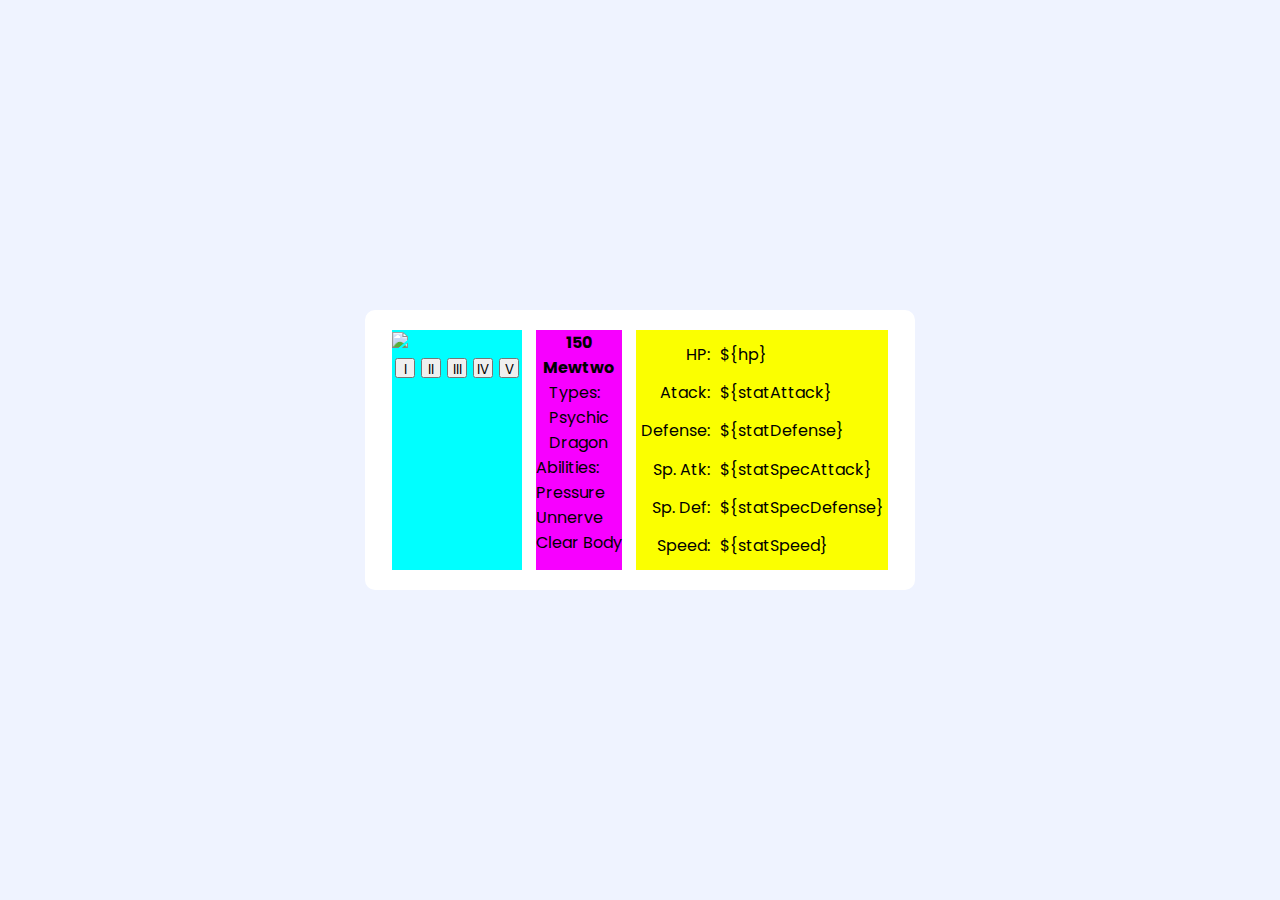
==== testando.html @ 113fe01b "creating card layout from scratch using flexbox css" ====
<!DOCTYPE html>
<html lang="en">
<head>
    <meta charset="UTF-8">
    <meta http-equiv="X-UA-Compatible" content="IE=edge">
    <meta name="viewport" content="width=device-width, initial-scale=1.0">
    <title>Flex box no grau</title>
    <link rel="stylesheet" href="flexbox.css">
    <link
      href="https://fonts.googleapis.com/css2?family=Poppins:wght@400;600&display=swap"
      rel="stylesheet"
    />
</head>
<body>
    <div class="container">
        <div class="card">
            <div class="info sprites">
                <img src="https:raw.githubusercontent.com/PokeAPI/sprites/master/sprites/pokemon/versions/generation-v/black-white/animated/150.gif">
                <div class="group-button">
                    <button id="RG"> I </button>
                    <button id="GS"> II </button>
                    <button id="RB"> III </button>
                    <button id="DP"> IV </button>
                    <button id="BW"> V </button>
                </div>
            </div>
            <div class="info types">
                <div class="fields">
                    <h4 class="id" id="identidade">150 </h2>
                    <h4 class="name">Mewtwo</h4>
                    <div class="types">Types: 
                        <p>Psychic</p>
                        <p>Dragon</p>
                    </div>
                    <div class="possible-abilities">Abilities:
                        <p>Pressure</p>
                        <p>Unnerve</p>
                        <p>Clear Body</p>
                    </div>
                </div>
            </div>
            <div class="info stats">
                <div class="atributes-names"> 
                    <p id="hp">HP:  </p>
                    <p id="atk">Atack:  </p>
                    <p id="def">Defense: </p>
                    <p id="spec-atk">Sp. Atk: </p>
                    <p id="spec-def">Sp. Def: </p>
                    <p id="speed">Speed:  </p>
                </div>

                <div class="value"> 
                    <p class="hp"> ${hp} </p>
                    <p class="attack"> ${statAttack} </p>
                    <p class="defense"> ${statDefense} </p>
                    <p class="special-attack"> ${statSpecAttack} </p>
                    <p class="special-defense"> ${statSpecDefense} </p>
                    <p class="speed"> ${statSpeed} </p>
                </div>
            </div>
        </div>
    </div>
</body>
</html>
---- flexbox.css ----
* {
    padding: 0;
    margin: 0;
    box-sizing: border-box;
    font-family: "Poppins", sans-serif;
}
body {
    background-color: #eff3ff;
}

.container {
    display: flex;
    width: 550px;
    position: absolute;
    transform: translate(-50%, -50%);
    top: 50%;
    left: 50%;
}

.card {
    background-color: rgb(255, 255, 255);
    position: relative;
    width: 100%;
    padding: 20px 20px;
    border-radius: 10px;
    display: flex;
    height: 280px;
    justify-content: space-around;
}

.sprites {
    background-color: aqua;
    justify-content: flex-end;
}

.group-button {
    display: flex;
    justify-content: flex-end;
}

.group-button > button {
    margin: 3px;
    height: 20px;
    width: 20px;
    text-align: center;
}

.types {
    background-color: rgb(247, 0, 255);
}

.fields {
    display: flex;
    align-items: center;
    align-self: center;
    flex-direction: column;
}

.stats {
    background-color: rgb(251, 255, 0);
    display: flex;
    justify-content: center
    flex: 1;
}
.atributes-names {
    display: flex;
    flex-direction: column;
    text-align: right;
    margin: 5px;
    justify-content: space-around;
}

.value {
    display: flex;
    flex-direction: column;
    text-align: left;
    margin: 5px;
    justify-content: space-around;
}
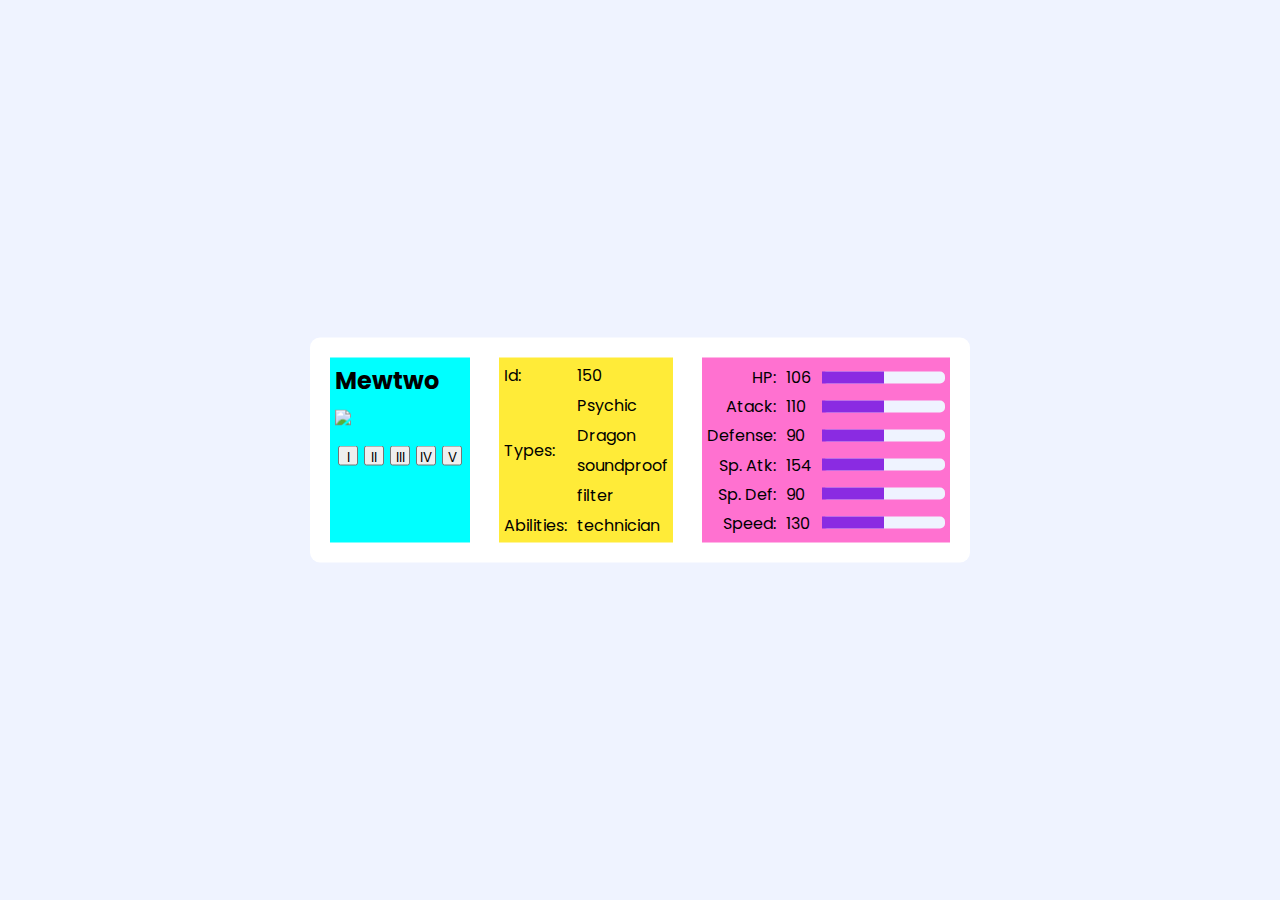
==== commit 79126c16: "feat: card css flexbox implementations" ====
--- a/testando.html
+++ b/testando.html
@@ -15,7 +15,11 @@
     <div class="container">
         <div class="card">
             <div class="info sprites">
-                <img src="https:raw.githubusercontent.com/PokeAPI/sprites/master/sprites/pokemon/versions/generation-v/black-white/animated/150.gif">
+                <h3>Mewtwo</h3>
+                <div class="pokeFrame">
+                    <img src="https:raw.githubusercontent.com/PokeAPI/sprites/master/sprites/pokemon/versions/generation-v/black-white/animated/150.gif">
+                </div>
+                
                 <div class="group-button">
                     <button id="RG"> I </button>
                     <button id="GS"> II </button>
@@ -25,18 +29,20 @@
                 </div>
             </div>
             <div class="info types">
-                <div class="fields">
-                    <h4 class="id" id="identidade">150 </h2>
-                    <h4 class="name">Mewtwo</h4>
-                    <div class="types">Types: 
-                        <p>Psychic</p>
-                        <p>Dragon</p>
-                    </div>
-                    <div class="possible-abilities">Abilities:
-                        <p>Pressure</p>
-                        <p>Unnerve</p>
-                        <p>Clear Body</p>
-                    </div>
+                <div class="type-keys"> 
+                    <p>Id: </p>
+                    <p id="type-type">Types:  </p>
+                    <p id="abilities">Abilities: </p>
+                </div>
+
+                <div class="type-values"> 
+                    <p>150</p>
+                    <p>Psychic</p>
+                    <p>Dragon</p>
+                    <p>soundproof</p>
+                    <p>filter</p>
+                    <p>technician</p>
+                    
                 </div>
             </div>
             <div class="info stats">
@@ -50,12 +56,33 @@
                 </div>
 
                 <div class="value"> 
-                    <p class="hp"> ${hp} </p>
-                    <p class="attack"> ${statAttack} </p>
-                    <p class="defense"> ${statDefense} </p>
-                    <p class="special-attack"> ${statSpecAttack} </p>
-                    <p class="special-defense"> ${statSpecDefense} </p>
-                    <p class="speed"> ${statSpeed} </p>
+                    <p class="hp">106</p>
+                    <p class="attack">110</p>
+                    <p class="defense">90</p>
+                    <p class="special-attack">154</p>
+                    <p class="special-defense">90</p>
+                    <p class="speed">130</p>
+                </div>
+                
+                <div class="value number">
+                    <div class="progress">
+                        <div class="progress__fill"></div>
+                    </div>
+                    <div class="progress">
+                        <div class="progress__fill"></div>
+                    </div>
+                    <div class="progress">
+                        <div class="progress__fill"></div>
+                    </div>
+                    <div class="progress">
+                        <div class="progress__fill"></div>
+                    </div>
+                    <div class="progress">
+                        <div class="progress__fill"></div>
+                    </div>
+                    <div class="progress">
+                        <div class="progress__fill"></div>
+                    </div>
                 </div>
             </div>
         </div>
--- a/flexbox.css
+++ b/flexbox.css
@@ -8,9 +8,13 @@
     background-color: #eff3ff;
 }
 
+.flex {
+    display: flex;
+}
+
 .container {
     display: flex;
-    width: 550px;
+    width: 660px;
     position: absolute;
     transform: translate(-50%, -50%);
     top: 50%;
@@ -24,18 +28,41 @@
     padding: 20px 20px;
     border-radius: 10px;
     display: flex;
-    height: 280px;
-    justify-content: space-around;
+    height: 225px;
+    justify-content: space-between;
 }
 
 .sprites {
     background-color: aqua;
-    justify-content: flex-end;
+    display: flex;
+    flex-direction: column;
+    justify-content: space-between;
+    
+}
+
+h3 {
+    margin: 5px;
+    font-size: x-large;
+    text-align: flex-start;
+}
+
+.pokeFrame{
+    margin: 5px;
+    max-width: 140px;
+    max-height: 140px;
+    border-color: black;
+    border-radius: 5px;
+    align-self: flex-start;
+}
+.pokeFrame >img{
+    width: 120%;
 }
 
 .group-button {
+    margin: 5px;
     display: flex;
-    justify-content: flex-end;
+    flex: 1;
+    justify-content: flex-start;
 }
 
 .group-button > button {
@@ -46,21 +73,44 @@
 }
 
 .types {
-    background-color: rgb(247, 0, 255);
+    background-color: #ffeb38;
+    display: flex;
+
 }
 
-.fields {
+.type-keys {
     display: flex;
-    align-items: center;
-    align-self: center;
     flex-direction: column;
+    justify-content: space-between;
+    margin: 5px;
+}
+
+.type-values {
+    margin: 5px;
+    display: flex;
+    flex: 1;
+    flex-direction: column;
+    justify-content: space-between;
 }
 
 .stats {
-    background-color: rgb(251, 255, 0);
+    background-color: rgb(255, 113, 208);
     display: flex;
-    justify-content: center
-    flex: 1;
+    justify-content: flex-end;
+}
+
+.progress {
+    width: 123px;
+    height: 12px;
+    background: #eff3ff;
+    border-radius: 5px;
+}
+
+
+.progress__fill {
+    width: 50%;
+    height: 100%;
+    background: blueviolet;
 }
 .atributes-names {
     display: flex;
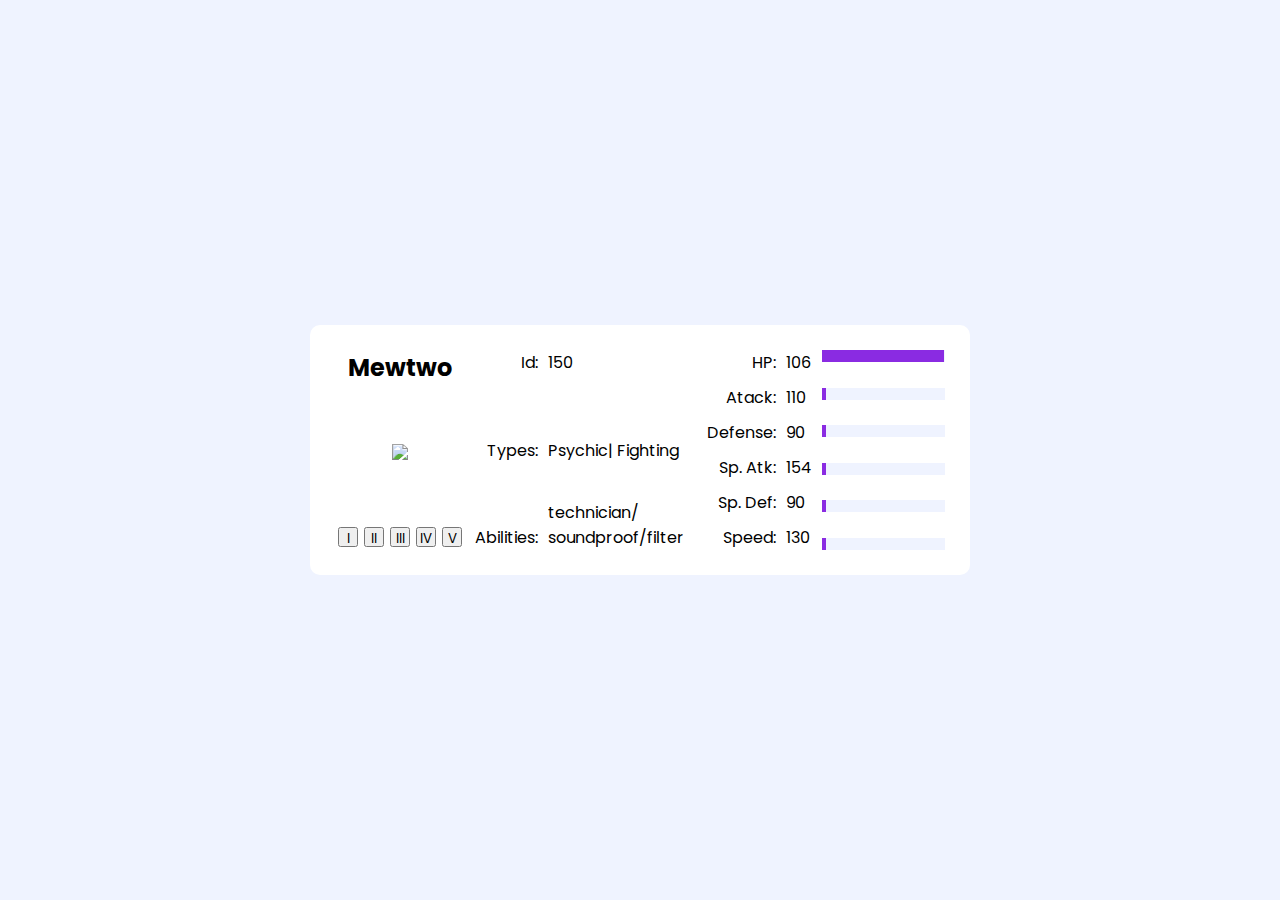
==== commit 5dc5baec: "Stable css positioning and stat bar animation" ====
--- a/testando.html
+++ b/testando.html
@@ -30,19 +30,24 @@
             </div>
             <div class="info types">
                 <div class="type-keys"> 
-                    <p>Id: </p>
-                    <p id="type-type">Types:  </p>
+                    <p id="id">Id:</p>
+                    <p id="type-type">Types:</p>
                     <p id="abilities">Abilities: </p>
                 </div>
 
                 <div class="type-values"> 
-                    <p>150</p>
-                    <p>Psychic</p>
-                    <p>Dragon</p>
-                    <p>soundproof</p>
-                    <p>filter</p>
-                    <p>technician</p>
-                    
+                    <div>
+                        <p>150</p>
+                    </div>    
+                    <div id="tipostipos">
+                        <p>Psychic</p>
+                        <p>| Fighting</p>
+                    </div>
+                    <div>
+                        <p>soundproof</p>
+                        <p>/filter</p>
+                        <p>technician/</p>
+                    </div>
                 </div>
             </div>
             <div class="info stats">
@@ -55,7 +60,7 @@
                     <p id="speed">Speed:  </p>
                 </div>
 
-                <div class="value"> 
+                <div class="atribute-value"> 
                     <p class="hp">106</p>
                     <p class="attack">110</p>
                     <p class="defense">90</p>
@@ -64,28 +69,29 @@
                     <p class="speed">130</p>
                 </div>
                 
-                <div class="value number">
+                <div class="atribute-value number">
                     <div class="progress">
-                        <div class="progress__fill"></div>
+                        <div class="progress__fill hp"></div>
                     </div>
                     <div class="progress">
-                        <div class="progress__fill"></div>
+                        <div class="progress__fill attack"></div>
                     </div>
                     <div class="progress">
-                        <div class="progress__fill"></div>
+                        <div class="progress__fill defense"></div>
                     </div>
                     <div class="progress">
-                        <div class="progress__fill"></div>
+                        <div class="progress__fill special-attack"></div>
                     </div>
                     <div class="progress">
-                        <div class="progress__fill"></div>
+                        <div class="progress__fill special-defense"></div>
                     </div>
                     <div class="progress">
-                        <div class="progress__fill"></div>
+                        <div class="progress__fill speed"></div>
                     </div>
                 </div>
             </div>
         </div>
     </div>
+    <script src="index.js"></script>
 </body>
 </html>--- a/flexbox.css
+++ b/flexbox.css
@@ -10,6 +10,7 @@
 
 .flex {
     display: flex;
+    flex-wrap: wrap;
 }
 
 .container {
@@ -28,31 +29,28 @@
     padding: 20px 20px;
     border-radius: 10px;
     display: flex;
-    height: 225px;
+    height: 250px;
     justify-content: space-between;
 }
 
 .sprites {
-    background-color: aqua;
     display: flex;
     flex-direction: column;
     justify-content: space-between;
-    
+   
 }
 
 h3 {
     margin: 5px;
     font-size: x-large;
-    text-align: flex-start;
+    text-align: center;
 }
 
 .pokeFrame{
     margin: 5px;
     max-width: 140px;
     max-height: 140px;
-    border-color: black;
-    border-radius: 5px;
-    align-self: flex-start;
+    align-self: center;
 }
 .pokeFrame >img{
     width: 120%;
@@ -61,8 +59,8 @@
 .group-button {
     margin: 5px;
     display: flex;
-    flex: 1;
-    justify-content: flex-start;
+    flex: 0;
+    align-content: flex-end;
 }
 
 .group-button > button {
@@ -73,18 +71,19 @@
 }
 
 .types {
-    background-color: #ffeb38;
     display: flex;
-
 }
 
 .type-keys {
     display: flex;
     flex-direction: column;
     justify-content: space-between;
+}
+.type-keys > p {
+    display: flex;
+    justify-content: flex-end;
     margin: 5px;
 }
-
 .type-values {
     margin: 5px;
     display: flex;
@@ -93,8 +92,17 @@
     justify-content: space-between;
 }
 
+.type-values > div {
+    display: flex;
+    flex-wrap: wrap-reverse;
+    align-self: space-between;
+}
+
+#tipostipos{
+    position:absolute;
+    bottom: 45%;    
+}
 .stats {
-    background-color: rgb(255, 113, 208);
     display: flex;
     justify-content: flex-end;
 }
@@ -103,27 +111,29 @@
     width: 123px;
     height: 12px;
     background: #eff3ff;
-    border-radius: 5px;
+    border-radius: 0px;
+    overflow: hidden;
 }
 
 
 .progress__fill {
-    width: 50%;
+    width: 3%;
     height: 100%;
     background: blueviolet;
+    transition: all 0.9s ease-in-out;
 }
 .atributes-names {
     display: flex;
     flex-direction: column;
     text-align: right;
     margin: 5px;
-    justify-content: space-around;
+    justify-content: space-between;
 }
 
-.value {
+.atribute-value {
     display: flex;
     flex-direction: column;
     text-align: left;
     margin: 5px;
-    justify-content: space-around;
+    justify-content: space-between;
 }
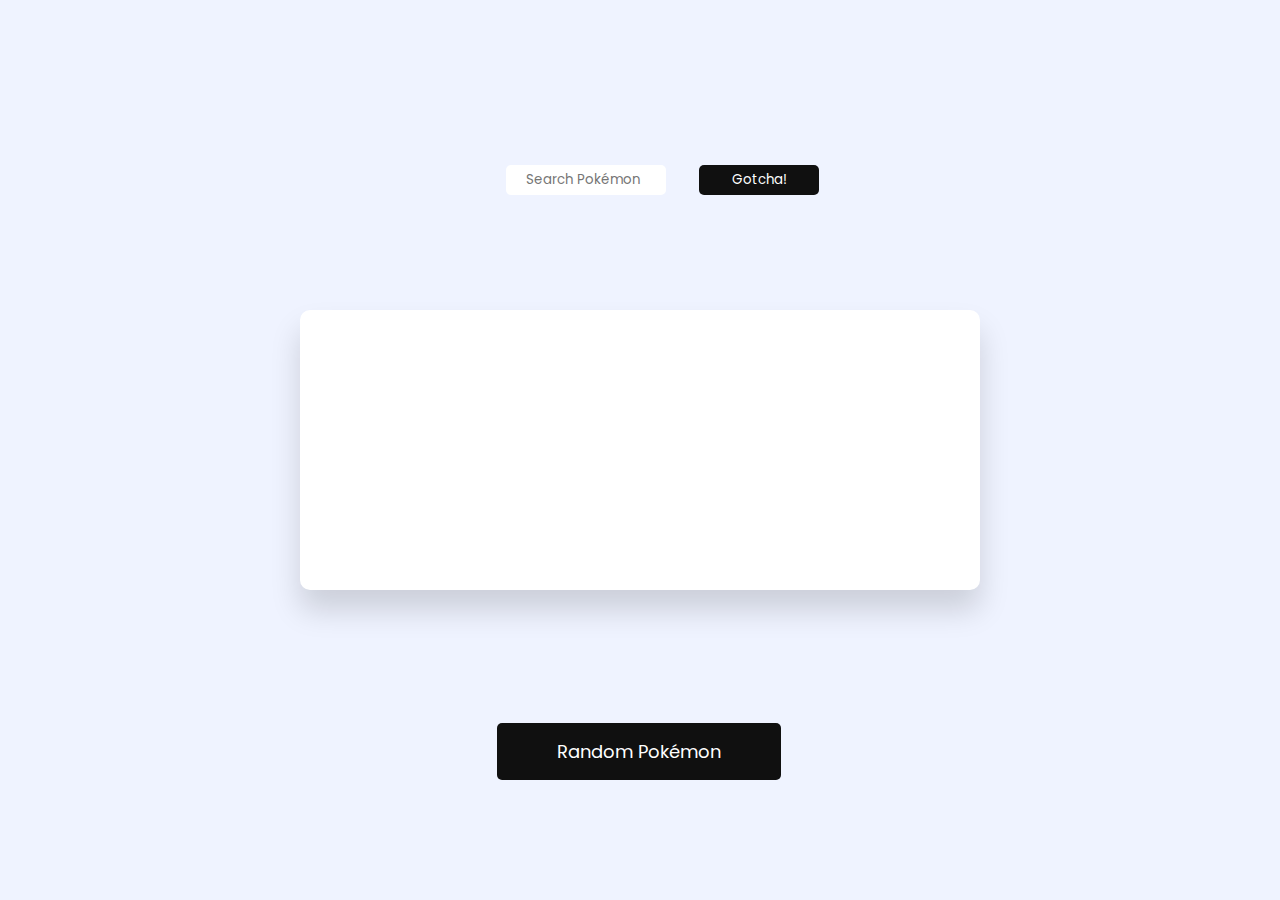
==== commit bb40c53e: "Stable responsible card!" ====
--- a/testando.html
+++ b/testando.html
@@ -12,86 +12,13 @@
     />
 </head>
 <body>
+    <input type="text" placeholder="Search Pokémon" id="searchPokemon">
+    <button class="search-submit">Gotcha!</button>
     <div class="container">
         <div class="card">
-            <div class="info sprites">
-                <h3>Mewtwo</h3>
-                <div class="pokeFrame">
-                    <img src="https:raw.githubusercontent.com/PokeAPI/sprites/master/sprites/pokemon/versions/generation-v/black-white/animated/150.gif">
-                </div>
-                
-                <div class="group-button">
-                    <button id="RG"> I </button>
-                    <button id="GS"> II </button>
-                    <button id="RB"> III </button>
-                    <button id="DP"> IV </button>
-                    <button id="BW"> V </button>
-                </div>
-            </div>
-            <div class="info types">
-                <div class="type-keys"> 
-                    <p id="id">Id:</p>
-                    <p id="type-type">Types:</p>
-                    <p id="abilities">Abilities: </p>
-                </div>
-
-                <div class="type-values"> 
-                    <div>
-                        <p>150</p>
-                    </div>    
-                    <div id="tipostipos">
-                        <p>Psychic</p>
-                        <p>| Fighting</p>
-                    </div>
-                    <div>
-                        <p>soundproof</p>
-                        <p>/filter</p>
-                        <p>technician/</p>
-                    </div>
-                </div>
-            </div>
-            <div class="info stats">
-                <div class="atributes-names"> 
-                    <p id="hp">HP:  </p>
-                    <p id="atk">Atack:  </p>
-                    <p id="def">Defense: </p>
-                    <p id="spec-atk">Sp. Atk: </p>
-                    <p id="spec-def">Sp. Def: </p>
-                    <p id="speed">Speed:  </p>
-                </div>
-
-                <div class="atribute-value"> 
-                    <p class="hp">106</p>
-                    <p class="attack">110</p>
-                    <p class="defense">90</p>
-                    <p class="special-attack">154</p>
-                    <p class="special-defense">90</p>
-                    <p class="speed">130</p>
-                </div>
-                
-                <div class="atribute-value number">
-                    <div class="progress">
-                        <div class="progress__fill hp"></div>
-                    </div>
-                    <div class="progress">
-                        <div class="progress__fill attack"></div>
-                    </div>
-                    <div class="progress">
-                        <div class="progress__fill defense"></div>
-                    </div>
-                    <div class="progress">
-                        <div class="progress__fill special-attack"></div>
-                    </div>
-                    <div class="progress">
-                        <div class="progress__fill special-defense"></div>
-                    </div>
-                    <div class="progress">
-                        <div class="progress__fill speed"></div>
-                    </div>
-                </div>
-            </div>
         </div>
     </div>
+    <button class="generateBtn">Random Pokémon</button>
     <script src="index.js"></script>
 </body>
 </html>--- a/flexbox.css
+++ b/flexbox.css
@@ -7,7 +7,40 @@
 body {
     background-color: #eff3ff;
 }
-
+.generateBtn {
+    padding: 15px 60px;
+    font-size: 18px;
+    background-color: #101010;
+    color: #ffffff;
+    position: absolute;
+    margin: 30px auto;
+    border: none;
+    border-radius: 5px;
+    right: 39%;
+    bottom: 10%;
+}
+#searchPokemon {
+    position: absolute;
+    padding: 5px 20px;
+    margin: 30px auto;
+    border: none;
+    border-radius: 5px;
+    right: 48%;
+    top: 15%;
+    width: 160px;
+}
+.search-submit {
+    position: absolute;
+    padding: 5px 20px;
+    margin: 30px auto;
+    border: none;
+    border-radius: 5px;
+    right: 36%;
+    top: 15%;
+    width: 120px;
+    background-color: #101010;
+    color: #ffffff;
+}
 .flex {
     display: flex;
     flex-wrap: wrap;
@@ -15,7 +48,7 @@
 
 .container {
     display: flex;
-    width: 660px;
+    width: 680px;
     position: absolute;
     transform: translate(-50%, -50%);
     top: 50%;
@@ -29,15 +62,21 @@
     padding: 20px 20px;
     border-radius: 10px;
     display: flex;
-    height: 250px;
+    height: 280px;
     justify-content: space-between;
+    box-shadow: 0 20px 30px rgba(0, 0, 0, 0.15);
 }
 
 .sprites {
     display: flex;
     flex-direction: column;
     justify-content: space-between;
-   
+    
+}
+
+#sprite-tag {
+    margin: 5px;
+    text-align: center;
 }
 
 h3 {
@@ -63,11 +102,14 @@
     align-content: flex-end;
 }
 
-.group-button > button {
+.group-button button {
     margin: 3px;
     height: 20px;
     width: 20px;
     text-align: center;
+    border-radius: 2px;
+    background-color: #101010;
+    color: #eff3ff;
 }
 
 .types {
@@ -100,8 +142,18 @@
 
 #tipostipos{
     position:absolute;
-    bottom: 45%;    
+    bottom: 46%;    
 }
+
+#tipostipos column-span {
+    font-size: 12px;
+    letter-spacing: 0.4px;
+    font-weight: 600;
+    padding: 5px 20px;
+    border-radius: 20px;
+    color: #ffffff;
+}
+
 .stats {
     display: flex;
     justify-content: flex-end;
@@ -111,17 +163,17 @@
     width: 123px;
     height: 12px;
     background: #eff3ff;
-    border-radius: 0px;
+    border-radius: 4px;
     overflow: hidden;
 }
 
-
 .progress__fill {
-    width: 3%;
     height: 100%;
     background: blueviolet;
     transition: all 0.9s ease-in-out;
-}
+    transition-delay: 0.5s;
+} 
+
 .atributes-names {
     display: flex;
     flex-direction: column;
